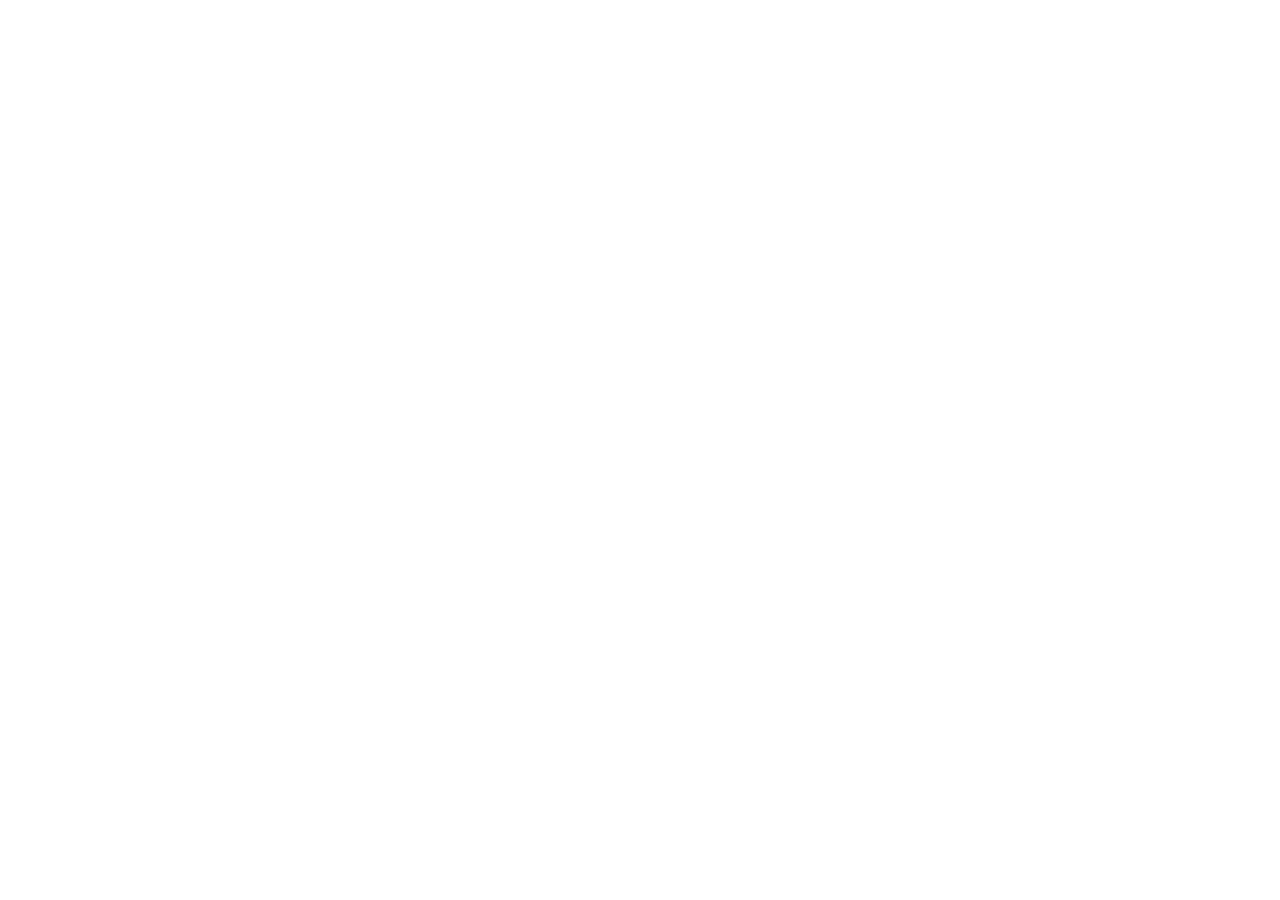
==== coletaneas.html @ b5d4d1e2 "." ====
<!DOCTYPE html>
<html lang="pt-BR">
<head>
    <meta charset="UTF-8">
    <meta name="viewport" content="width=device-width, initial-scale=1.0">
    <title>pedro.txt</title>
</head>
<body>
    
</body>
</html>
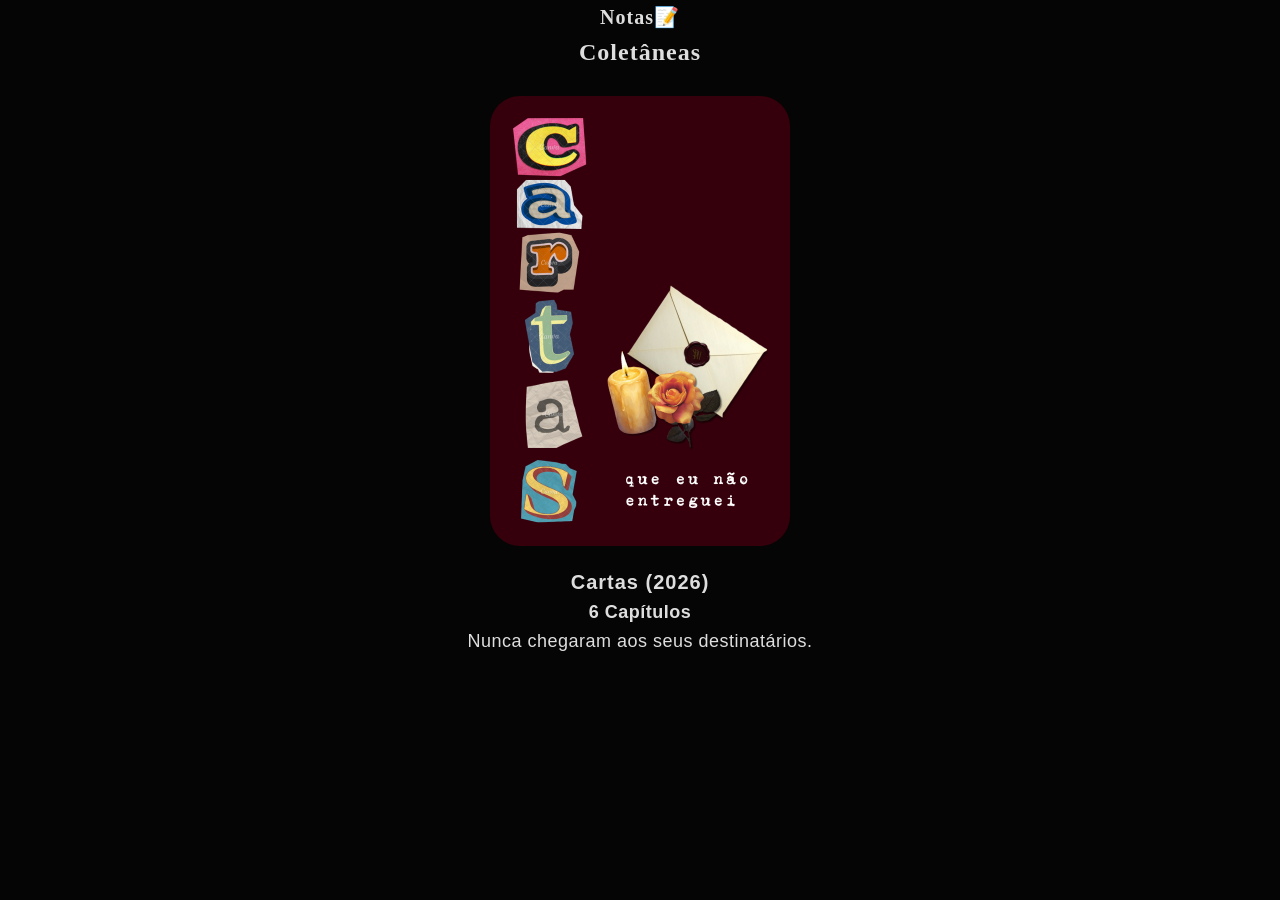
==== commit 0d0c0419: "ediçãoum" ====
--- a/coletaneas.html
+++ b/coletaneas.html
@@ -3,9 +3,22 @@
 <head>
     <meta charset="UTF-8">
     <meta name="viewport" content="width=device-width, initial-scale=1.0">
+    <link rel="stylesheet" href="style2.css">
     <title>pedro.txt</title>
 </head>
 <body>
-    
+    <a href="index.html">Notas📝</a>
+    <h2 class="coleta2">Coletâneas</h2>
+
+<div class="divTotal">
+<div class="divCapa">
+    <img src="capa1.png"" alt="capa da coletânea" class="capa">
+</div>
+<div class="divInfo">
+    <a href="indice.html" class="a2">Cartas (2026)</a>
+    <h4> 6 Capítulos</h4>
+    <p>Nunca chegaram aos seus destinatários.</p>
+    </div>
+    </div>
 </body>
 </html>
--- a/style2.css
+++ b/style2.css
@@ -0,0 +1,71 @@
+*{
+    padding:0;
+    margin:0;
+    box-sizing: border-box;
+    text-decoration: none
+}
+
+body{
+    background: #050505;
+    color: #dedede;
+    letter-spacing: 1px;
+}
+
+h2{
+    display:flex;
+    flex-direction:column;
+    align-items:center;
+    margin-top: 10px;
+    letter-spacing: 1px;
+    font-weight: 900;
+    font-size:24px;
+    font-family:Playfair Display, serif;
+}
+
+a{
+    display: flex;
+    flex-direction: column;
+    align-items: center;
+    margin-top: 5px;
+    letter-spacing: 1px;
+    font-weight: 600;
+    font-size: 20px;
+    font-family: Playfair Display, serif;
+    color: #dedede;
+}
+
+.divCapa{
+    display: flex;
+    align-items: center;
+    justify-content: center;
+    margin: 10px;
+    margin-top: 30px;
+    margin-bottom: 20px;
+}
+  img{
+    border-radius: 30px;
+  }
+.divInfo{
+    display: flex;
+    flex-direction: column;
+    align-items: center;
+    justify-content:center ;
+    text-align: left;
+    margin-bottom: 20px;
+    gap: 8px;
+    font-family: Arial, Helvetica, sans-serif;
+    letter-spacing: 0.5px;
+}
+
+.a2{
+    font-family:Arial, Helvetica, sans-serif;
+    font-size: 20px;
+}
+
+h4{
+    font-size: 18px;
+}
+p{
+    font-size: 18px;
+    text-align: center;
+}
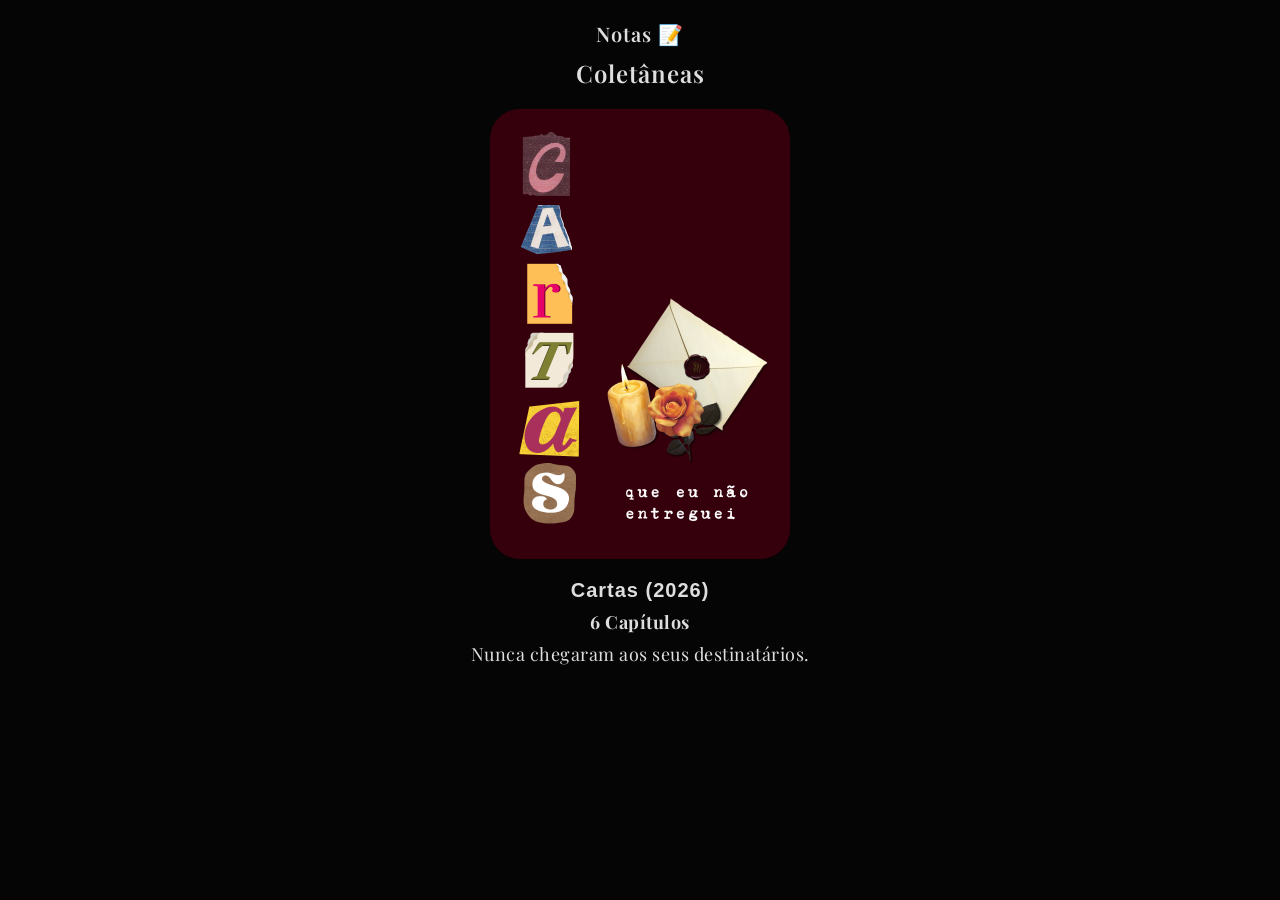
==== commit bda5b329: "edição" ====
--- a/coletaneas.html
+++ b/coletaneas.html
@@ -4,16 +4,22 @@
     <meta charset="UTF-8">
     <meta name="viewport" content="width=device-width, initial-scale=1.0">
     <link rel="stylesheet" href="style2.css">
-    <title>pedro.txt</title>
+
+    <link rel="preconnect" href="https://fonts.googleapis.com">
+    <link rel="preconnect" href="https://fonts.gstatic.com" crossorigin>
+    <link href="https://fonts.googleapis.com/css2?family=Playfair+Display:ital,wght@0,400..900;1,400..900&display=swap" rel="stylesheet">
+
+<title>pedro.txt</title>
 </head>
 <body>
-    <a href="index.html">Notas📝</a>
+    <a href="index.html">Notas 📝</a>
     <h2 class="coleta2">Coletâneas</h2>
 
 <div class="divTotal">
 <div class="divCapa">
-    <img src="capa1.png"" alt="capa da coletânea" class="capa">
-</div>
+    <a href="indice.html"><img src="capaA.png"" alt="capa da coletânea" class="capa">
+</a>
+    </div>
 <div class="divInfo">
     <a href="indice.html" class="a2">Cartas (2026)</a>
     <h4> 6 Capítulos</h4>
--- a/style2.css
+++ b/style2.css
@@ -2,7 +2,8 @@
     padding:0;
     margin:0;
     box-sizing: border-box;
-    text-decoration: none
+    text-decoration: none;
+    font-family:Playfair Display, serif;
 }
 
 body{
@@ -17,7 +18,7 @@
     align-items:center;
     margin-top: 10px;
     letter-spacing: 1px;
-    font-weight: 900;
+    font-weight: 600;
     font-size:24px;
     font-family:Playfair Display, serif;
 }
@@ -26,7 +27,7 @@
     display: flex;
     flex-direction: column;
     align-items: center;
-    margin-top: 5px;
+    margin-top: 20px;
     letter-spacing: 1px;
     font-weight: 600;
     font-size: 20px;
@@ -38,9 +39,7 @@
     display: flex;
     align-items: center;
     justify-content: center;
-    margin: 10px;
-    margin-top: 30px;
-    margin-bottom: 20px;
+    margin:clamp (10px 4% 40px);
 }
   img{
     border-radius: 30px;
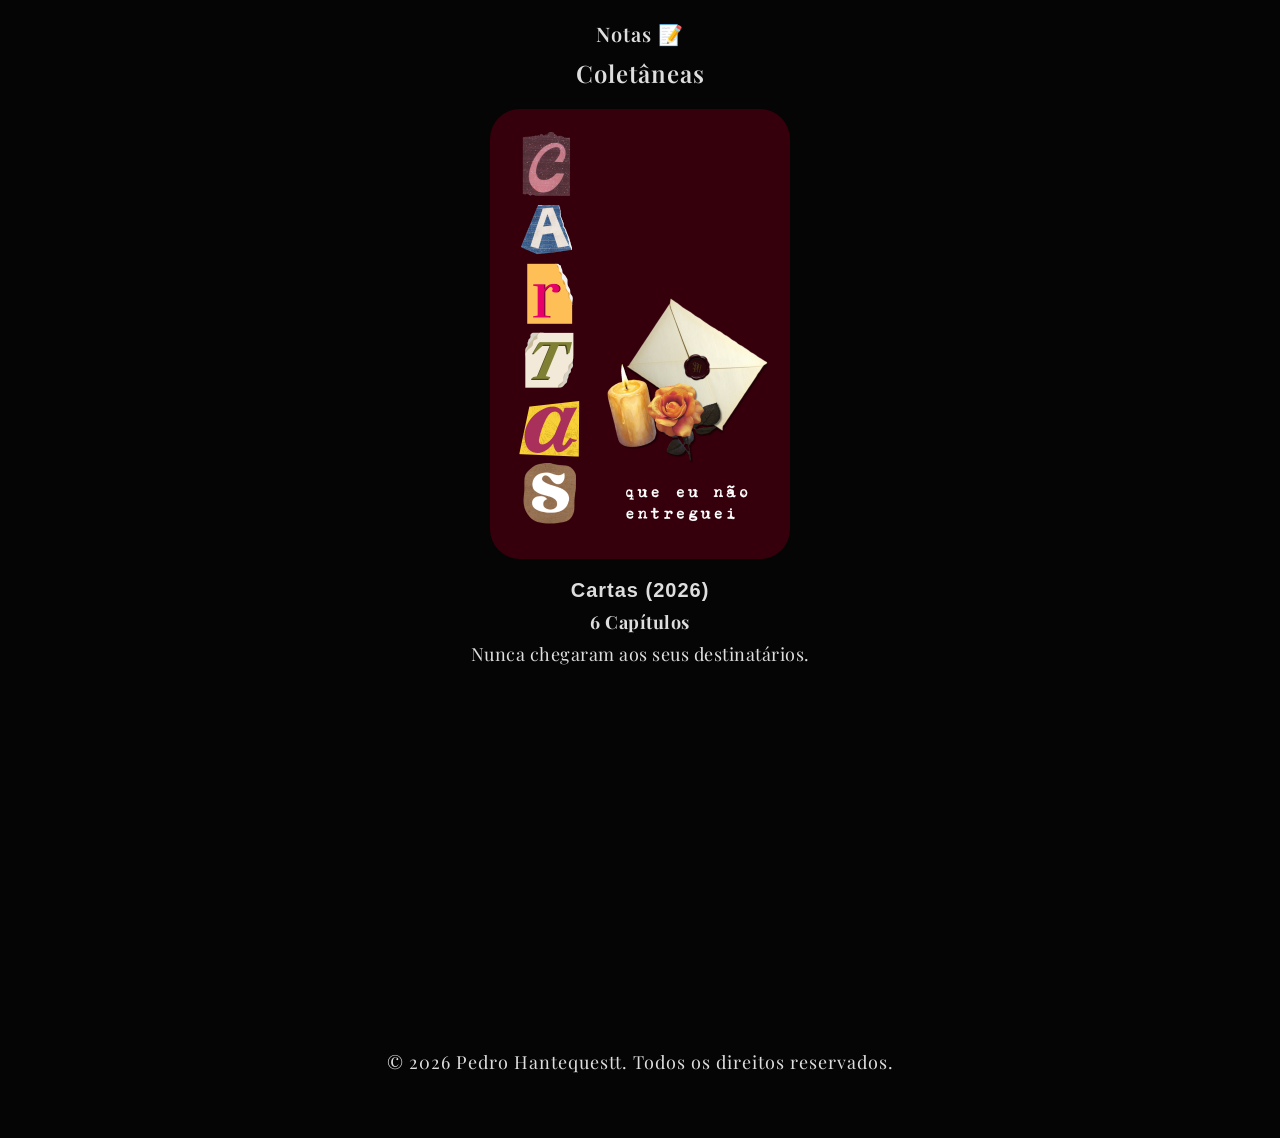
==== commit 3433912c: "edição2" ====
--- a/coletaneas.html
+++ b/coletaneas.html
@@ -26,5 +26,8 @@
     <p>Nunca chegaram aos seus destinatários.</p>
     </div>
     </div>
+     <footer>
+        <p>&copy; 2026 Pedro Hantequestt. Todos os direitos reservados.</p>
+    </footer>
 </body>
 </html>
--- a/style2.css
+++ b/style2.css
@@ -67,4 +67,13 @@
 p{
     font-size: 18px;
     text-align: center;
+}
+
+footer{
+    display: flex;
+    flex-direction: row;
+    text-align: center;
+    justify-content: center;
+    margin-top: 30%;
+    margin-bottom: 5%;
 }
